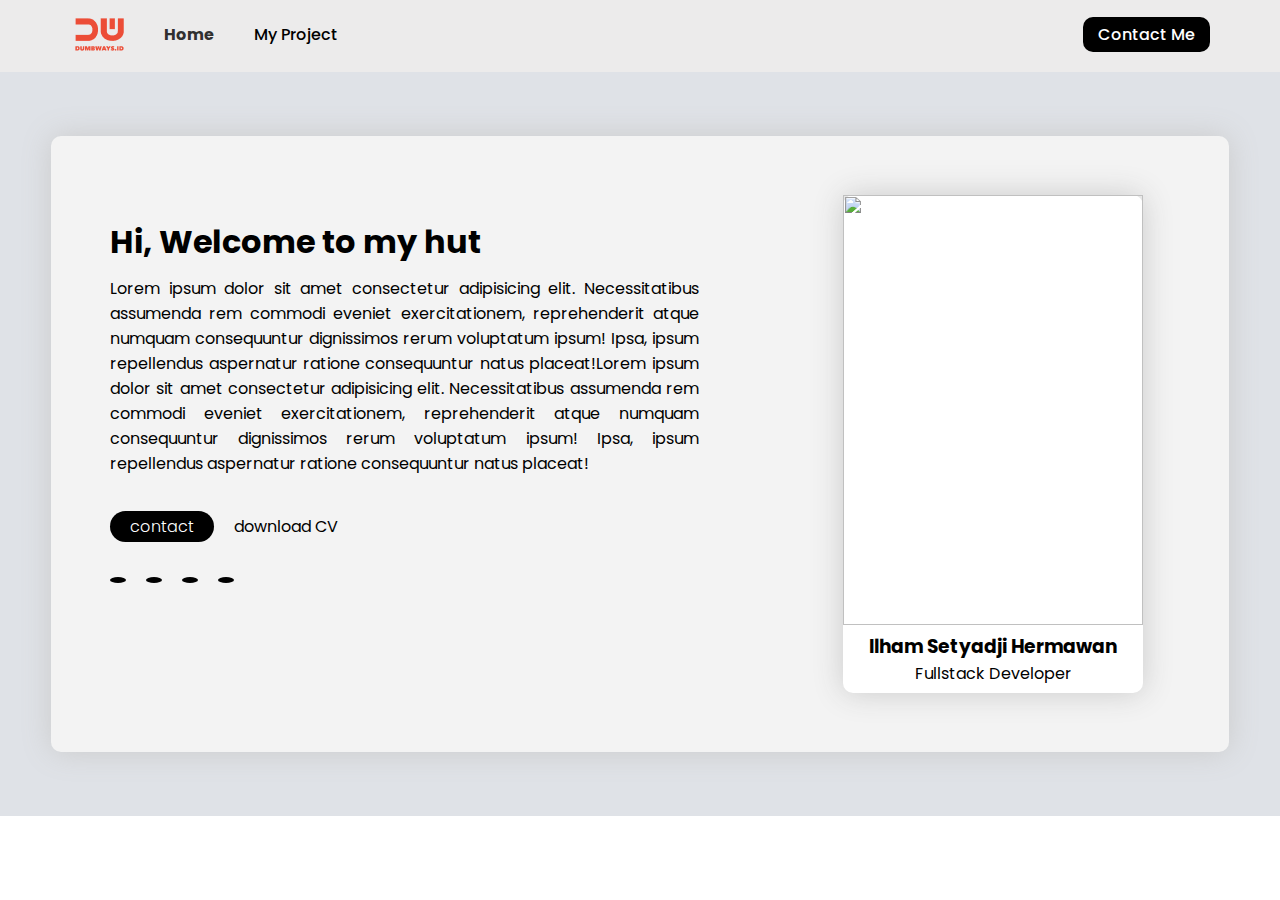
==== index.html @ a98ad3aa "bismillah" ====
<!DOCTYPE html>
<html lang="en">
<head>
    <meta charset="UTF-8">
    <meta http-equiv="X-UA-Compatible" content="IE=edge">
    <meta name="viewport" content="width=device-width, initial-scale=1.0">
    <title>Ilham Web</title>

    <!-- icon -->
    <link rel="website icon" type="jpg" href="./assets/images/logo.png">

    <!-- font awesome-->
    <link rel="stylesheet" href="https://cdnjs.cloudflare.com/ajax/libs/font-awesome/6.3.0/css/all.min.css" integrity="sha512-SzlrxWUlpfuzQ+pcUCosxcglQRNAq/DZjVsC0lE40xsADsfeQoEypE+enwcOiGjk/bSuGGKHEyjSoQ1zVisanQ==" crossorigin="anonymous" referrerpolicy="no-referrer" />

    <!-- font -->
    <link rel="preconnect" href="https://fonts.googleapis.com">
    <link rel="preconnect" href="https://fonts.gstatic.com" crossorigin>
    <link href="https://fonts.googleapis.com/css2?family=Poppins:wght@300;500;700&display=swap" rel="stylesheet">
   
    <!-- style css -->
    <link rel="stylesheet" href="./assets/css/style.css">


</head>
<body>

    <!-- start navbar -->
    <nav>
        <div class="left-nav">
            <img src="./assets/images/logo.png" alt="">
            <ul>
                <li><a href="index.html" class="active">Home</a></li>
                <li><a href="addProject.html">My Project</a></li>
                <!-- <li><a href="testimoni.html">Testimonial</a></li> -->

            </ul>
        </div>
    
        <div class="right-nav">
            <a href="contact-me.html">Contact Me</a>
        </div>

        <button onclick="showHamburger()" id="open">
            <i class="fa fa-bars"></i>
        </button>
    </nav>

    <!-- Hamburger menu -->
    
    <div class="container-hamburger" id="container-hamburger">
        <a href="index.html">Home</a>
        <a href="addProject.html">My Project</a>
        <a href="contact-me.html">Contact</a>
    </div>
    <!-- end navbar -->

    <div class="container">
        <div class="card">
            <div class="left-card">
                <h1>Hi, Welcome to my hut</h1>
                <p>Lorem ipsum dolor sit amet consectetur adipisicing elit. Necessitatibus assumenda rem commodi eveniet exercitationem, reprehenderit atque numquam consequuntur dignissimos rerum voluptatum ipsum! Ipsa, ipsum repellendus aspernatur ratione consequuntur natus placeat!Lorem ipsum dolor sit amet consectetur adipisicing elit. Necessitatibus assumenda rem commodi eveniet exercitationem, reprehenderit atque numquam consequuntur dignissimos rerum voluptatum ipsum! Ipsa, ipsum repellendus aspernatur ratione consequuntur natus placeat!</p>
                <div class="cv">
                    <a href="contact-me.html" id="contact">contact</a>
                    <a href="contact-me.html">
                        <p>download CV<i class="fa fa-download" style="padding-left: 10px;"></i></p>    
                    </a>
                </div>
                
                <div class="icon">
                    <a href="https://www.instagram.com/ilhamstyd/">
                        <i class="fa-brands fa-linkedin"></i> 
                    </a>
                    <a href="https://web.facebook.com/">
                        <i class="fa-brands fa-facebook"></i>
                    </a>
                    <a href="https://www.instagram.com/">
                        <i class="fa-brands fa-instagram"></i>
                    </a>
                    <a href="https://www.instagram.com/">
                        <i class="fa-brands fa-twitter"></i>
                    </a>
                </div>
            </div>

            <div class="right-card">
                <img src="./assets/images/ilhamm.jpg" alt="">
                <h3>Ilham Setyadji Hermawan</h3>
                <p>Fullstack Developer</p>
            </div>
        </div>
    </div>

    <script src="./assets/js/script.js"></script>
    <script src="./assets/js/navbar.js"></script>
</body>
</html>
---- assets/css/style.css ----
*{
    margin: 0;
    padding: 0;
    font-family: 'Poppins', sans-serif;
}

nav{
    display: flex;
    justify-content: space-between;
    height: 5vh;
    background-color: #ecebeb;
    padding: 12px 0 15px 75px;
}

.left-nav{
    display: flex;
    align-items: center;
}

.left-nav ul{
    display: flex;
}

.left-nav ul li{
    list-style-type: none;
    padding-left: 40px;
}

.left-nav ul li a{
    text-decoration: none;
    color: #000;
    font-weight: 500;
}

.left-nav ul li a:hover{
    color: #313030;
    font-weight: 700;
}

.left-nav ul li a.active{
    color: #313030;
    font-weight: 700;
}

.right-nav{
    display: flex;
    margin-right: 70px;
    align-items: center;
}

.right-nav a{
    text-decoration: none;
    color: #ffff;
    background-color: #000;
    border-radius: 10px;
    padding: 5px 15px;
    font-weight: 500;
}


.container{
    background-color: #dfe2e7;
    padding: 5% 4%;
}

.card{
    background-color: #f3f3f3;
    display: flex;
    border-radius: 10px;
    box-shadow: 0 0 30px #cacaca;
}

.left-card{
    width: 50%;
    margin: 7% 5%;
}

.left-card h1{
    margin-bottom: 10px;
}

.left-card p{
    text-align: justify;
}

.cv{
    display: flex;
    margin-top: 35px;
    align-items: center;
}

#contact{
    color: #fff;
    background-color: #000;
    border-radius: 20px;
    padding: 3px 20px;
    font-weight: 300;
    margin-right: 20px;
}

#contact:hover{
    background-color: #F5F5F5;
    color: #131313;
    border: 1px solid #000;
    box-shadow: 0 0 10px #dbdbdb;
    font-weight: 500;
}

.cv a{
    text-decoration: none;
    color: #000;
}

.icon{
    margin-top: 35px;
    display: flex;
    justify-content:flex-start;
}

.icon a{
    font-size: 20px;
    text-decoration: none;
    color: #fff;
    background-color: #000;
    border-radius: 100%;
    padding: 3px 8px;
    margin-right: 20px;
}

.icon a:hover{
    background-color: #F5F5F5;
    color: #131313;
    border: 1px solid #000;
    box-shadow: 0 0 10px #dbdbdb;
}

.right-card{
    margin: 5% auto;
    background-color: #fff;
    border-radius: 10px;
    box-shadow: 0 0 30px #cacaca;
}

.right-card img{
    width: 300px;
    height: 430px;
}

.right-card h3{
    text-align: center;
}

.right-card p{
    text-align: center;
    padding-bottom: 7px;
}

/* hamburger menu */
.container-hamburger{
    display: none;
}

.container-hamburger a{
    display: flex;
    background-color: #c5c4c4;
    flex-direction: column;
    width: auto;
    text-decoration: none;
    color: #414141;
    text-align: center;
    border: 3px solid #dbdbdb;
    padding: 10px;
    transition: 0.3s;
}

.container-hamburger a:hover{
    color: #0b0b0b;
    background-color: #08020262;
    font-weight: bold;
}

nav button{
    border: none;
    font-size: 20px;
    margin-right: 10%;
    display: flex;
    align-items: center;
    display: none;
}   

/* responsive */
@media only screen and (max-width:950px){
    .left-card{
       font-size: small;
    }
    .right-card{
        font-size: small;
        transition: 0.5s ease-out;
    }
    .right-card img{
        width: 240px;
        height: 330px;
        transition: 0.4s;
    }
}

@media only screen and (max-width:756px){


    .card{
        flex-direction: column;
    }
    .left-card{
        width: auto;
    }

    .left-card h1{
        text-align: center;
    }

    .icon{
        justify-content: center;
    }
}

@media only screen and (max-width:685px){
    /* .container-hamburger{
        display: block;
    } */

    nav #open{
        display: block;
        cursor: pointer;
    }

    .left-nav ul li{
        display: none;
    }

    .right-nav{
        display: none;
    }
}
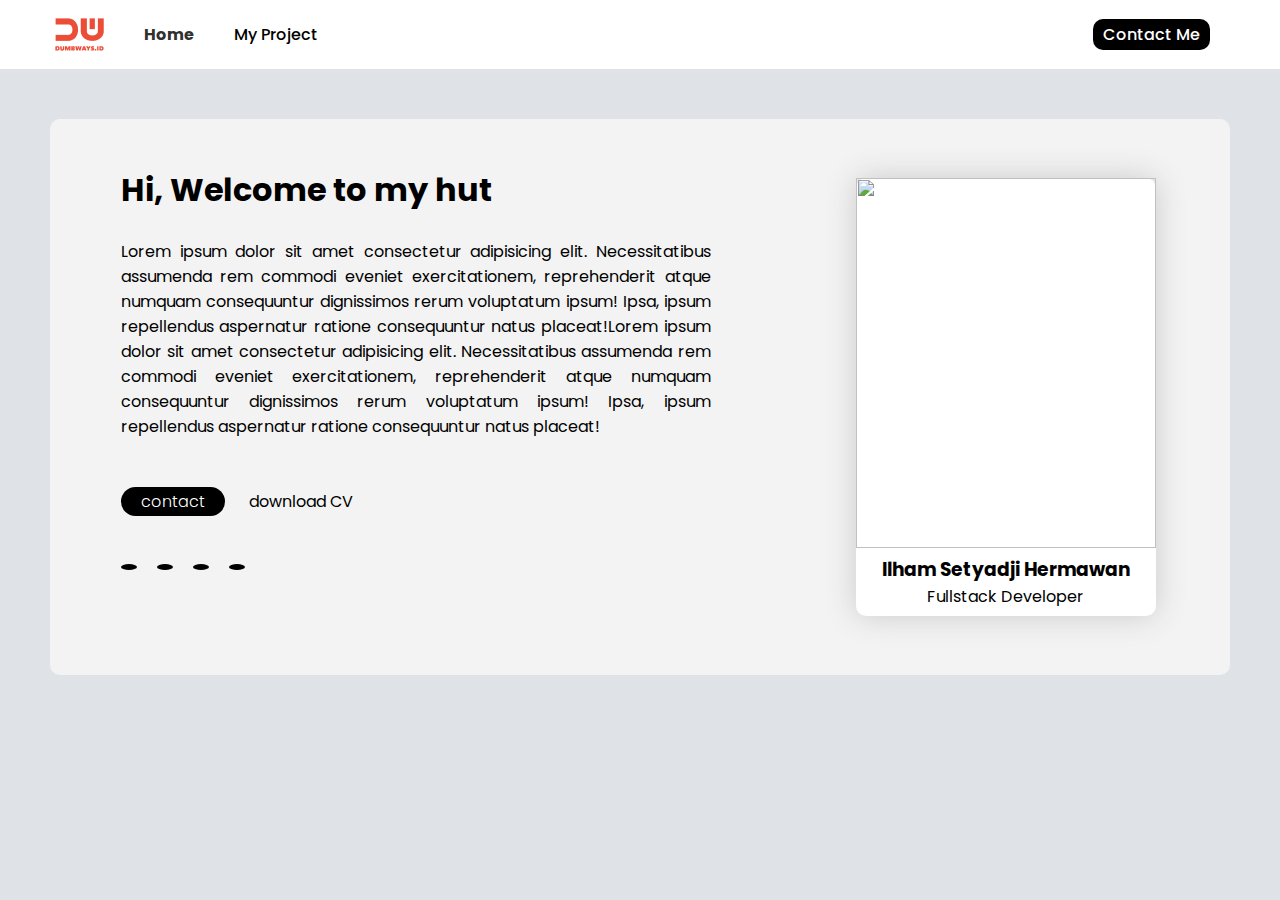
==== commit 88c371ff: "24-mei-2023" ====
--- a/index.html
+++ b/index.html
@@ -4,10 +4,8 @@
     <meta charset="UTF-8">
     <meta http-equiv="X-UA-Compatible" content="IE=edge">
     <meta name="viewport" content="width=device-width, initial-scale=1.0">
-    <title>Ilham Web</title>
-
-    <!-- icon -->
-    <link rel="website icon" type="jpg" href="./assets/images/logo.png">
+    <title>Personal Web</title>
+    <link rel="website icon" href="./assets/images/logo.png"/>
 
     <!-- font awesome-->
     <link rel="stylesheet" href="https://cdnjs.cloudflare.com/ajax/libs/font-awesome/6.3.0/css/all.min.css" integrity="sha512-SzlrxWUlpfuzQ+pcUCosxcglQRNAq/DZjVsC0lE40xsADsfeQoEypE+enwcOiGjk/bSuGGKHEyjSoQ1zVisanQ==" crossorigin="anonymous" referrerpolicy="no-referrer" />
@@ -16,7 +14,7 @@
     <link rel="preconnect" href="https://fonts.googleapis.com">
     <link rel="preconnect" href="https://fonts.gstatic.com" crossorigin>
     <link href="https://fonts.googleapis.com/css2?family=Poppins:wght@300;500;700&display=swap" rel="stylesheet">
-   
+
     <!-- style css -->
     <link rel="stylesheet" href="./assets/css/style.css">
 
@@ -29,29 +27,24 @@
         <div class="left-nav">
             <img src="./assets/images/logo.png" alt="">
             <ul>
-                <li><a href="index.html" class="active">Home</a></li>
-                <li><a href="addProject.html">My Project</a></li>
-                <!-- <li><a href="testimoni.html">Testimonial</a></li> -->
-
+                <li class="item-collapse"><a href="index.html" class="active">Home</a></li>
+                <li class="item-collapse"><a href="addProject.html">My Project</a></li>
             </ul>
         </div>
     
-        <div class="right-nav">
+        <div class="right-nav item-collapse" >
             <a href="contact-me.html">Contact Me</a>
         </div>
-
-        <button onclick="showHamburger()" id="open">
-            <i class="fa fa-bars"></i>
-        </button>
+        <div class="nav-right" id="barsmenu">
+            <button onclick="openHamburger()"> <i class="fa-2x fa-solid fa-bars"></i></button>
+        </div>
     </nav>
 
-    <!-- Hamburger menu -->
-    
-    <div class="container-hamburger" id="container-hamburger">
-        <a href="index.html">Home</a>
+    <div class="hamburger-nav-container" id="hamburger-nav-container">
+        <a href="index.html" class="hamburger-active">Home</a>
         <a href="addProject.html">My Project</a>
         <a href="contact-me.html">Contact</a>
-    </div>
+      </div>
     <!-- end navbar -->
 
     <div class="container">
@@ -61,8 +54,7 @@
                 <p>Lorem ipsum dolor sit amet consectetur adipisicing elit. Necessitatibus assumenda rem commodi eveniet exercitationem, reprehenderit atque numquam consequuntur dignissimos rerum voluptatum ipsum! Ipsa, ipsum repellendus aspernatur ratione consequuntur natus placeat!Lorem ipsum dolor sit amet consectetur adipisicing elit. Necessitatibus assumenda rem commodi eveniet exercitationem, reprehenderit atque numquam consequuntur dignissimos rerum voluptatum ipsum! Ipsa, ipsum repellendus aspernatur ratione consequuntur natus placeat!</p>
                 <div class="cv">
                     <a href="contact-me.html" id="contact">contact</a>
-                    <a href="contact-me.html">
-                        <p>download CV<i class="fa fa-download" style="padding-left: 10px;"></i></p>    
+                    <a href="contact-me.html">download CV<i class="fa fa-download"></i>
                     </a>
                 </div>
                 
@@ -89,8 +81,7 @@
             </div>
         </div>
     </div>
-
-    <script src="./assets/js/script.js"></script>
+    <script src="./assets/js/coba-coba.js"></script>
     <script src="./assets/js/navbar.js"></script>
 </body>
 </html>--- a/assets/css/style.css
+++ b/assets/css/style.css
@@ -8,8 +8,8 @@
     display: flex;
     justify-content: space-between;
     height: 5vh;
-    background-color: #ecebeb;
-    padding: 12px 0 15px 75px;
+    background-color: white;
+    padding: 12px 0 12px 55px;
 }
 
 .left-nav{
@@ -42,6 +42,11 @@
     font-weight: 700;
 }
 
+.hamburger-active{
+    color: #313030;
+    font-weight: 700;
+}
+
 .right-nav{
     display: flex;
     margin-right: 70px;
@@ -53,40 +58,46 @@
     color: #ffff;
     background-color: #000;
     border-radius: 10px;
-    padding: 5px 15px;
+    padding: 3px 10px;
     font-weight: 500;
-}
-
-
+    font-size: medium;
+}
+
+.right-nav a:hover {
+    background-color: #F5F5F5;
+    color: #131313;
+    border: 1px solid black;
+}
+
+body{
+    background-color: #dfe2e7;
+}
 .container{
-    background-color: #dfe2e7;
-    padding: 5% 4%;
+    margin: 50px;
+    border-radius: 10px;
+    
 }
 
 .card{
     background-color: #f3f3f3;
     display: flex;
     border-radius: 10px;
-    box-shadow: 0 0 30px #cacaca;
+    box-shadow: 1px grey;
 }
 
 .left-card{
     width: 50%;
-    margin: 7% 5%;
+    margin: 4% 6%;
+    text-align: justify;
 }
 
 .left-card h1{
-    margin-bottom: 10px;
-}
-
-.left-card p{
-    text-align: justify;
+    margin-bottom: 25px;
 }
 
 .cv{
-    display: flex;
-    margin-top: 35px;
-    align-items: center;
+    margin: 50px 0;
+    
 }
 
 #contact{
@@ -112,7 +123,6 @@
 }
 
 .icon{
-    margin-top: 35px;
     display: flex;
     justify-content:flex-start;
 }
@@ -143,7 +153,7 @@
 
 .right-card img{
     width: 300px;
-    height: 430px;
+    height: 370px;
 }
 
 .right-card h3{
@@ -156,88 +166,99 @@
 }
 
 /* hamburger menu */
-.container-hamburger{
+#barsmenu {
     display: none;
-}
-
-.container-hamburger a{
-    display: flex;
-    background-color: #c5c4c4;
-    flex-direction: column;
-    width: auto;
-    text-decoration: none;
-    color: #414141;
-    text-align: center;
-    border: 3px solid #dbdbdb;
+  }
+  
+  .hamburger-nav-container {
+    font-size: small;
+    list-style-type: none;
+    display: none;
+  }
+  
+  .hamburger-nav-container a {
+    text-decoration: none;
+    color: #fff;
+    background-color: #9a9a9a;
+    display: flex;
+    align-items: center;
+    justify-content: center;
     padding: 10px;
-    transition: 0.3s;
-}
-
-.container-hamburger a:hover{
-    color: #0b0b0b;
-    background-color: #08020262;
-    font-weight: bold;
-}
-
-nav button{
-    border: none;
-    font-size: 20px;
-    margin-right: 10%;
-    display: flex;
-    align-items: center;
-    display: none;
-}   
-
-/* responsive */
-@media only screen and (max-width:950px){
-    .left-card{
-       font-size: small;
+    border: 1px solid #fff;
+  }
+  
+  .hamburger-nav-container .hamburger-active {
+    text-decoration: none;
+    color: #fff;
+    background-color: rgb(28, 27, 27);
+    display: flex;
+    align-items: center;
+    justify-content: center;
+    padding: 10px;
+    border: 1px solid #fff;
+  }
+  
+  /* responsive */
+  @media only screen and (max-width: 900px) {
+    .left-card {
+      font-size: small;
     }
     .right-card{
         font-size: small;
         transition: 0.5s ease-out;
     }
     .right-card img{
-        width: 240px;
-        height: 330px;
-        transition: 0.4s;
-    }
-}
-
-@media only screen and (max-width:756px){
-
-
-    .card{
-        flex-direction: column;
-    }
-    .left-card{
-        width: auto;
-    }
-
-    .left-card h1{
-        text-align: center;
-    }
-
-    .icon{
-        justify-content: center;
-    }
-}
-
-@media only screen and (max-width:685px){
-    /* .container-hamburger{
-        display: block;
-    } */
-
-    nav #open{
-        display: block;
-        cursor: pointer;
-    }
-
-    .left-nav ul li{
-        display: none;
-    }
-
-    .right-nav{
-        display: none;
-    }
-}
+        width: 250px;
+        height: 350px;
+        transition: 0.3s;
+    }
+}
+
+    @media only screen and (max-width: 765px){
+        .right-nav{
+            margin-right: 30px;
+        }
+        .card{
+            flex-direction: column;
+        }
+        .left-card{
+            width: auto;
+        }
+        .left-card h1{
+            text-align: center;
+        }
+        .icon{
+            justify-content: center;
+        }
+
+    }
+
+    @media only screen and (max-width: 660px){
+        #barsmenu{
+            display: block;
+            cursor: pointer;
+            margin-right: 10px;
+        }
+
+        .container{
+            margin: 20px;
+        }
+        .left-card h1{
+            font-size: large;
+        }
+        .left-nav ul li{
+            display: none;
+        }
+        .right-nav{
+            display: none;
+        }
+        .left-nav img{
+            display: none;
+        }
+        .nav-right button{
+            background-color: transparent;
+            border: none;
+            cursor: pointer;
+        }
+    }
+  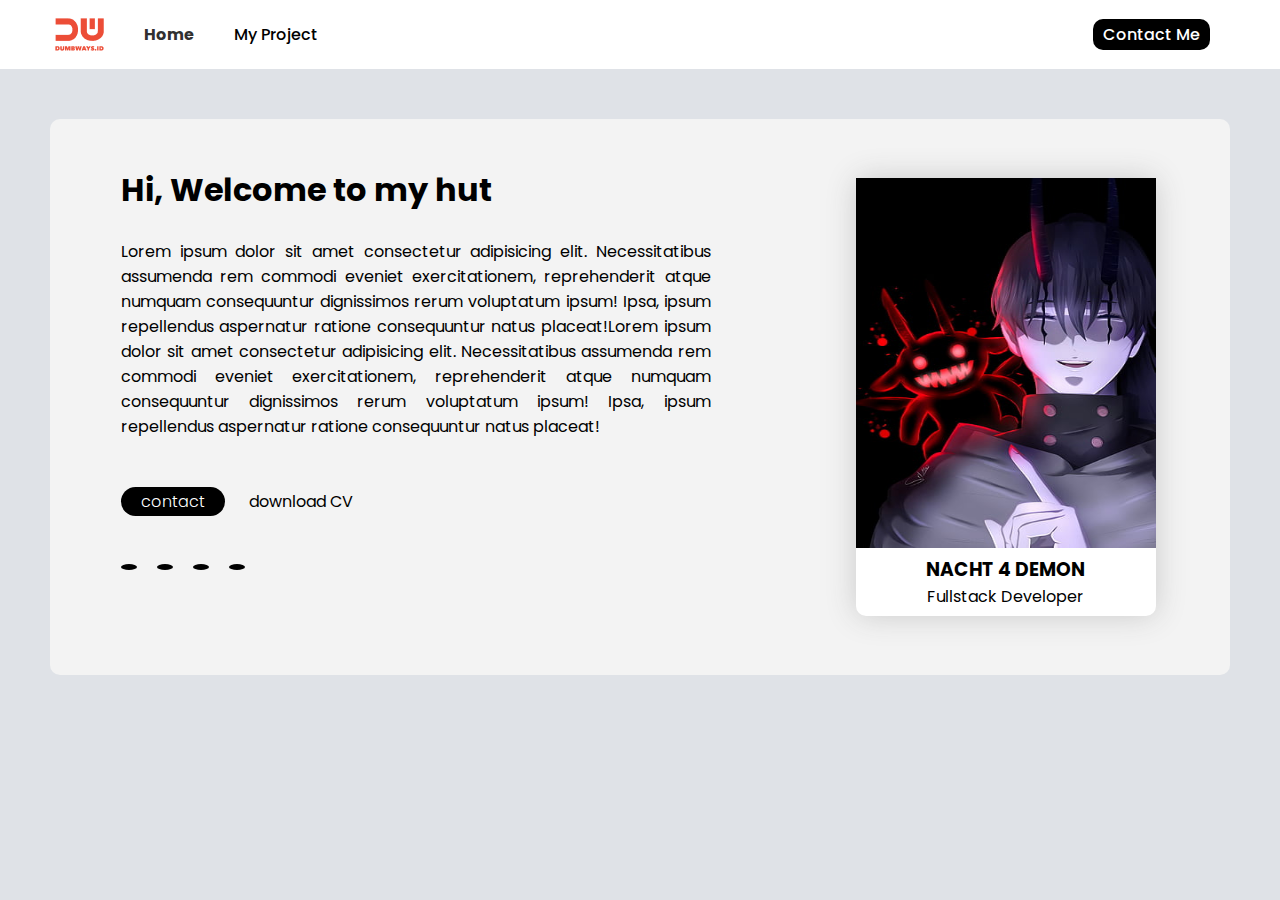
==== commit 7b726d48: "24-mei-2023" ====
--- a/index.html
+++ b/index.html
@@ -75,8 +75,8 @@
             </div>
 
             <div class="right-card">
-                <img src="./assets/images/ilhamm.jpg" alt="">
-                <h3>Ilham Setyadji Hermawan</h3>
+                <img src="./assets/images/HD-wallpaper-black-clover-anime-manga-nacht-thumbnail.jpg" alt="">
+                <h3>NACHT 4 DEMON</h3>
                 <p>Fullstack Developer</p>
             </div>
         </div>
